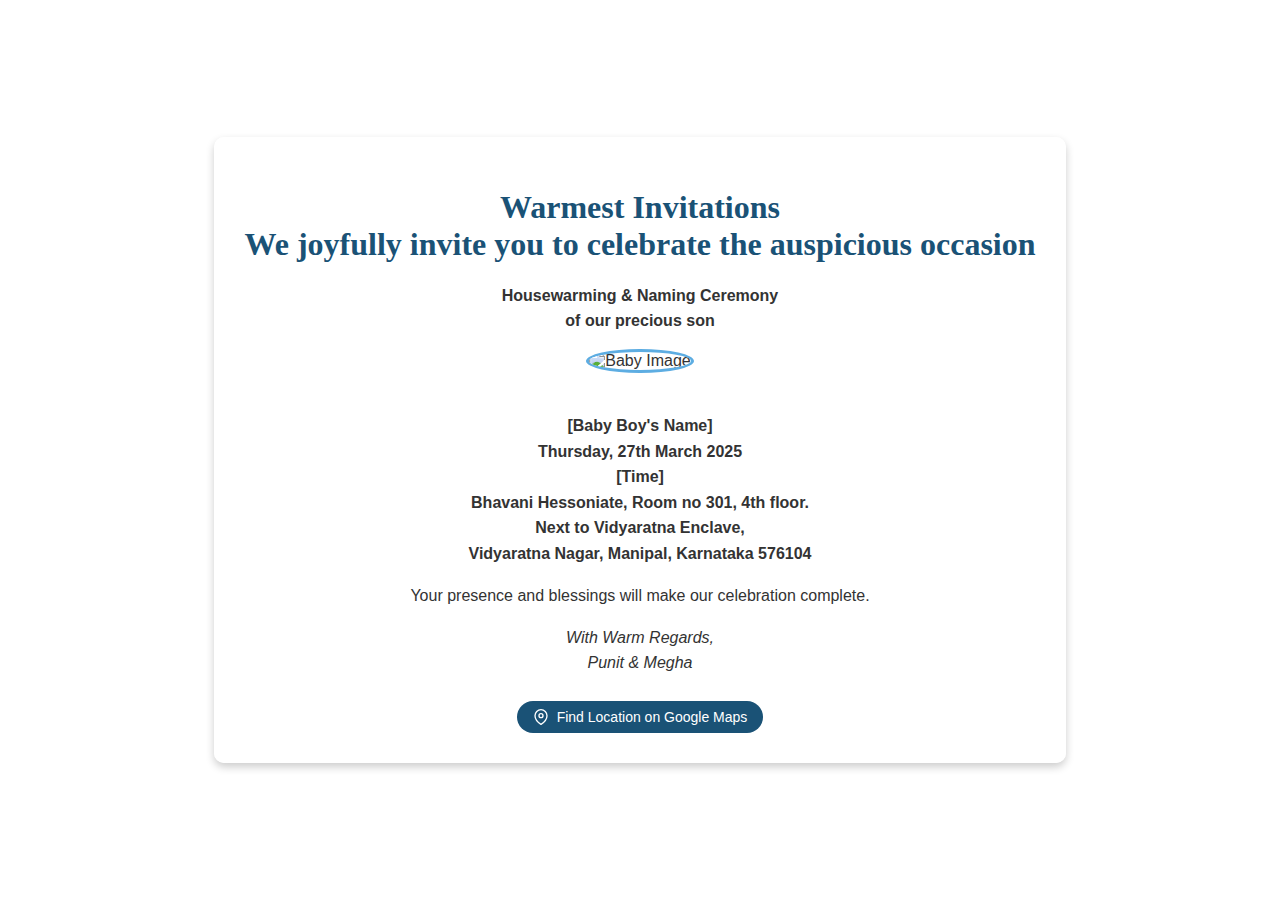
==== index.html @ fb71dc18 "renamed the file" ====
<!DOCTYPE html>
<html>
<head>
  <title>Housewarming & Naming Ceremony</title>
  <style>
    body {
      font-family: 'Arial', sans-serif;
      display: flex;
      justify-content: center;
      align-items: center;
      height: 100vh;
      margin: 0;
      background-image: url('https://images.unsplash.com/photo-1507525428034-b723cf961d3e?ixlib=rb-1.2.1&auto=format&fit=crop&w=1350&q=80');
      background-size: cover;
      background-position: center;
      background-repeat: no-repeat;
    }
    
    .card {
      max-width: 80%;
      padding: 30px;
      margin: 30px;
      background-color: rgba(255, 255, 255, 0.9); /* Semi-transparent white */
      border-radius: 10px;
      box-shadow: 0 4px 8px rgba(0, 0, 0, 0.2);
      text-align: center;
      color: #333;
      position: relative;
    }
    
    .card h1 {
      font-family: 'Times New Roman', serif;
      color: #1a5276; /* Deep sea blue */
      margin-bottom: 20px;
    }
    
    .card img {
      max-width: 150px;
      margin-bottom: 20px;
      border-radius: 50%; /* Optional: circular image */
      border: 3px solid #5dade2; /* Light blue border */
    }
    
    .card p {
      line-height: 1.6;
      margin-bottom: 15px;
    }
    
    .card .details {
      font-weight: bold;
      margin-top: 20px;
    }
    
    .card .rsvp {
      margin-top: 20px;
    }
    
    .card .names {
      font-style: italic;
      margin-top: 20px;
    }
    
    .map-section {
      margin-top: 25px;
      display: flex;
      justify-content: center;
      align-items: center;
    }
    
    .location-link {
      display: inline-flex;
      align-items: center;
      padding: 8px 16px;
      background-color: #1a5276;
      color: white;
      text-decoration: none;
      border-radius: 20px;
      font-size: 14px;
      transition: background-color 0.3s;
    }
    
    .location-link:hover {
      background-color: #2980b9;
    }
    
    .location-link svg {
      width: 16px;
      height: 16px;
      margin-right: 8px;
    }
  </style>
</head>
<body>

<div class="card">
  <h1>Warmest Invitations
    <br>We joyfully invite you to celebrate the auspicious occasion 
    </h1>
  <p><B>Housewarming & Naming Ceremony<br>of our precious son</B></p>
  <img src="baby_image.jpg" alt="Baby Image">
  <p class="details">
    <strong>[Baby Boy's Name]</strong><br>
    Thursday, 27th March 2025<br>
    [Time]<br>
    Bhavani Hessoniate, Room no 301, 4th floor.<br>
    Next to Vidyaratna Enclave,<br>
    Vidyaratna Nagar, Manipal, Karnataka 576104
  </p>
  <div class="rsvp">
    Your presence and blessings will make our celebration complete.
  </div>
  <p class="names">With Warm Regards,<br> Punit & Megha</p>
  
  <!-- Map link section inside the card -->
  <div class="map-section">
    <a href="https://www.google.com/maps/search/Bhavani+Hessoniate,+Vidyaratna+Nagar,+Manipal,+Karnataka+576104" target="_blank" class="location-link">
      <svg xmlns="http://www.w3.org/2000/svg" viewBox="0 0 24 24" fill="none" stroke="currentColor" stroke-width="2" stroke-linecap="round" stroke-linejoin="round">
        <path d="M21 10c0 7-9 13-9 13s-9-6-9-13a9 9 0 0 1 18 0z"></path>
        <circle cx="12" cy="10" r="3"></circle>
      </svg>
      Find Location on Google Maps
    </a>
  </div>
</div>

</body>
</html>
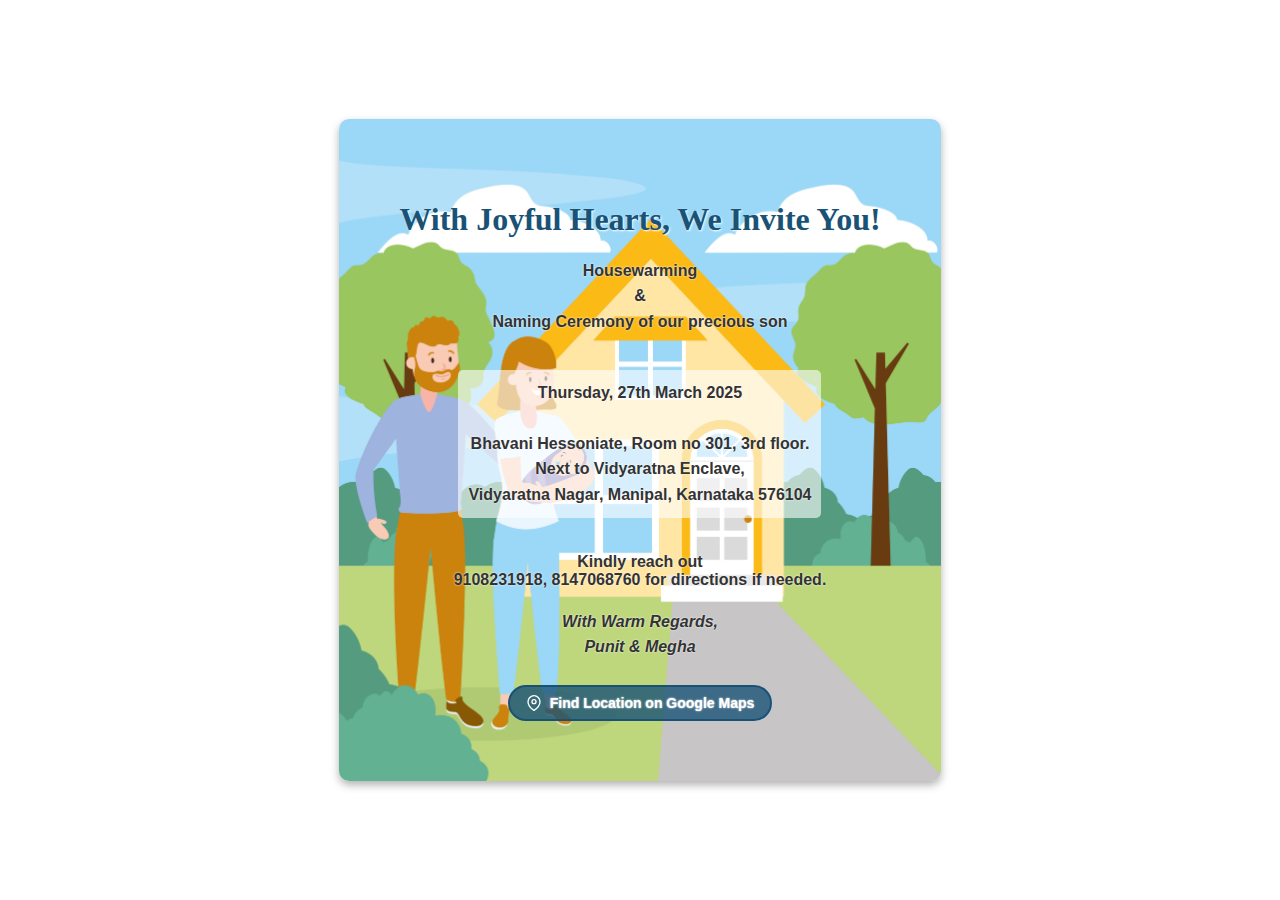
==== commit c9c356f1: "added image and changes to the invitation" ====
--- a/index.html
+++ b/index.html
@@ -20,18 +20,31 @@
       max-width: 80%;
       padding: 30px;
       margin: 30px;
-      background-color: rgba(255, 255, 255, 0.9); /* Semi-transparent white */
+      background-image: url('homeWithbaby1.jpg');
+      background-size: cover;
+      background-position: center;
       border-radius: 10px;
-      box-shadow: 0 4px 8px rgba(0, 0, 0, 0.2);
+      box-shadow: 0 4px 8px rgba(0, 0, 0, 0.3);
       text-align: center;
+      position: relative;
+      overflow: hidden;
+    }
+    
+    .card-content {
+      background-color: rgba(255, 255, 255, 0); /* More transparent background */
+      padding: 30px;
+      border-radius: 8px;
+      position: relative;
+      z-index: 1;
       color: #333;
-      position: relative;
+      text-shadow: 0 0 2px #fff; /* Text shadow to help readability */
     }
     
     .card h1 {
       font-family: 'Times New Roman', serif;
       color: #1a5276; /* Deep sea blue */
       margin-bottom: 20px;
+      text-shadow: 1px 1px 2px white; /* Enhanced text shadow for header */
     }
     
     .card img {
@@ -39,25 +52,33 @@
       margin-bottom: 20px;
       border-radius: 50%; /* Optional: circular image */
       border: 3px solid #5dade2; /* Light blue border */
+      box-shadow: 0 0 10px rgba(255, 255, 255, 0.7); /* White glow around image */
     }
     
     .card p {
       line-height: 1.6;
       margin-bottom: 15px;
+      font-weight: 500; /* Slightly bolder text for better readability */
     }
     
     .card .details {
       font-weight: bold;
       margin-top: 20px;
+      background-color: rgba(255, 255, 255, 0.6); /* Slightly more visible background for details */
+      padding: 10px;
+      border-radius: 5px;
+      display: inline-block;
     }
     
     .card .rsvp {
       margin-top: 20px;
+      font-weight: bold;
     }
     
     .card .names {
       font-style: italic;
       margin-top: 20px;
+      font-weight: bold;
     }
     
     .map-section {
@@ -71,16 +92,18 @@
       display: inline-flex;
       align-items: center;
       padding: 8px 16px;
-      background-color: #1a5276;
+      background-color: rgba(26, 82, 118, 0.8); /* Semi-transparent blue */
       color: white;
       text-decoration: none;
       border-radius: 20px;
       font-size: 14px;
       transition: background-color 0.3s;
+      font-weight: bold;
+      border: 2px solid #1a5276;
     }
     
     .location-link:hover {
-      background-color: #2980b9;
+      background-color: rgba(41, 128, 185, 0.9);
     }
     
     .location-link svg {
@@ -93,33 +116,32 @@
 <body>
 
 <div class="card">
-  <h1>Warmest Invitations
-    <br>We joyfully invite you to celebrate the auspicious occasion 
-    </h1>
-  <p><B>Housewarming & Naming Ceremony<br>of our precious son</B></p>
-  <img src="baby_image.jpg" alt="Baby Image">
-  <p class="details">
-    <strong>[Baby Boy's Name]</strong><br>
-    Thursday, 27th March 2025<br>
-    [Time]<br>
-    Bhavani Hessoniate, Room no 301, 4th floor.<br>
-    Next to Vidyaratna Enclave,<br>
-    Vidyaratna Nagar, Manipal, Karnataka 576104
-  </p>
-  <div class="rsvp">
-    Your presence and blessings will make our celebration complete.
-  </div>
-  <p class="names">With Warm Regards,<br> Punit & Megha</p>
-  
-  <!-- Map link section inside the card -->
-  <div class="map-section">
-    <a href="https://www.google.com/maps/search/Bhavani+Hessoniate,+Vidyaratna+Nagar,+Manipal,+Karnataka+576104" target="_blank" class="location-link">
-      <svg xmlns="http://www.w3.org/2000/svg" viewBox="0 0 24 24" fill="none" stroke="currentColor" stroke-width="2" stroke-linecap="round" stroke-linejoin="round">
-        <path d="M21 10c0 7-9 13-9 13s-9-6-9-13a9 9 0 0 1 18 0z"></path>
-        <circle cx="12" cy="10" r="3"></circle>
-      </svg>
-      Find Location on Google Maps
-    </a>
+  <div class="card-content">
+    <h1>With Joyful Hearts, We Invite You!</h1>
+    <p><strong>Housewarming</strong> <br><b>&</b> <br> <strong>Naming Ceremony of our precious son</strong></p>
+    <p class="details">
+      Thursday, 27th March 2025<br>
+      <br>
+      Bhavani Hessoniate, Room no 301, 3rd floor.<br>
+      Next to Vidyaratna Enclave,<br>
+      Vidyaratna Nagar, Manipal, Karnataka 576104
+    </p>
+    <div class="rsvp">
+      Kindly reach out<br>
+      9108231918, 8147068760 for directions if needed.
+    </div>
+    <p class="names">With Warm Regards,<br> Punit & Megha</p>
+    
+    <!-- Map link section inside the card -->
+    <div class="map-section">
+      <a href="https://www.google.com/maps/search/Bhavani+Hessoniate,+Vidyaratna+Nagar,+Manipal,+Karnataka+576104" target="_blank" class="location-link">
+        <svg xmlns="http://www.w3.org/2000/svg" viewBox="0 0 24 24" fill="none" stroke="currentColor" stroke-width="2" stroke-linecap="round" stroke-linejoin="round">
+          <path d="M21 10c0 7-9 13-9 13s-9-6-9-13a9 9 0 0 1 18 0z"></path>
+          <circle cx="12" cy="10" r="3"></circle>
+        </svg>
+        Find Location on Google Maps
+      </a>
+    </div>
   </div>
 </div>
 
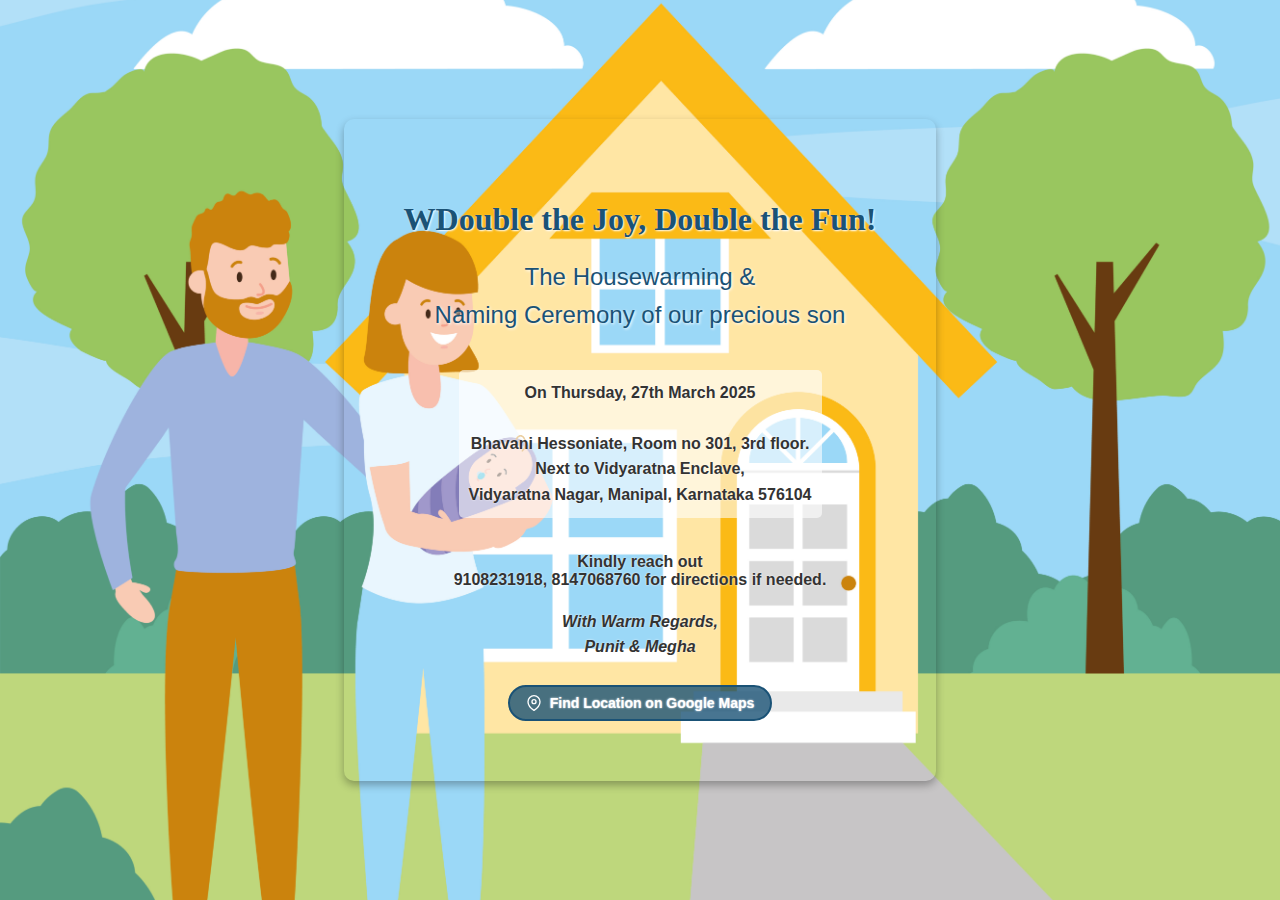
==== commit 8566f6b6: "added index1.html" ====
--- a/index.html
+++ b/index.html
@@ -2,7 +2,7 @@
 <html>
 <head>
   <title>Housewarming & Naming Ceremony</title>
-  <style>
+    <style>
     body {
       font-family: 'Arial', sans-serif;
       display: flex;
@@ -10,7 +10,7 @@
       align-items: center;
       height: 100vh;
       margin: 0;
-      background-image: url('https://images.unsplash.com/photo-1507525428034-b723cf961d3e?ixlib=rb-1.2.1&auto=format&fit=crop&w=1350&q=80');
+      background-image: url('homeWithbaby1.jpg');
       background-size: cover;
       background-position: center;
       background-repeat: no-repeat;
@@ -20,9 +20,6 @@
       max-width: 80%;
       padding: 30px;
       margin: 30px;
-      background-image: url('homeWithbaby1.jpg');
-      background-size: cover;
-      background-position: center;
       border-radius: 10px;
       box-shadow: 0 4px 8px rgba(0, 0, 0, 0.3);
       text-align: center;
@@ -111,16 +108,26 @@
       height: 16px;
       margin-right: 8px;
     }
+
+    .ceremony-title {
+  font-size: 24px; /* Larger font size */
+  font-weight: bold;
+  color: #1a5276; /* Deep sea blue */
+  margin: 15px 0;
+  text-shadow: 1px 1px 3px white; /* Enhanced shadow for readability */
+}
+
   </style>
 </head>
 <body>
 
 <div class="card">
   <div class="card-content">
-    <h1>With Joyful Hearts, We Invite You!</h1>
-    <p><strong>Housewarming</strong> <br><b>&</b> <br> <strong>Naming Ceremony of our precious son</strong></p>
+    <h1>WDouble the Joy, Double the Fun!
+    </h1>
+    <p class="ceremony-title">The Housewarming & <br>Naming Ceremony of our precious son</p>
     <p class="details">
-      Thursday, 27th March 2025<br>
+      On Thursday, 27th March 2025<br>
       <br>
       Bhavani Hessoniate, Room no 301, 3rd floor.<br>
       Next to Vidyaratna Enclave,<br>
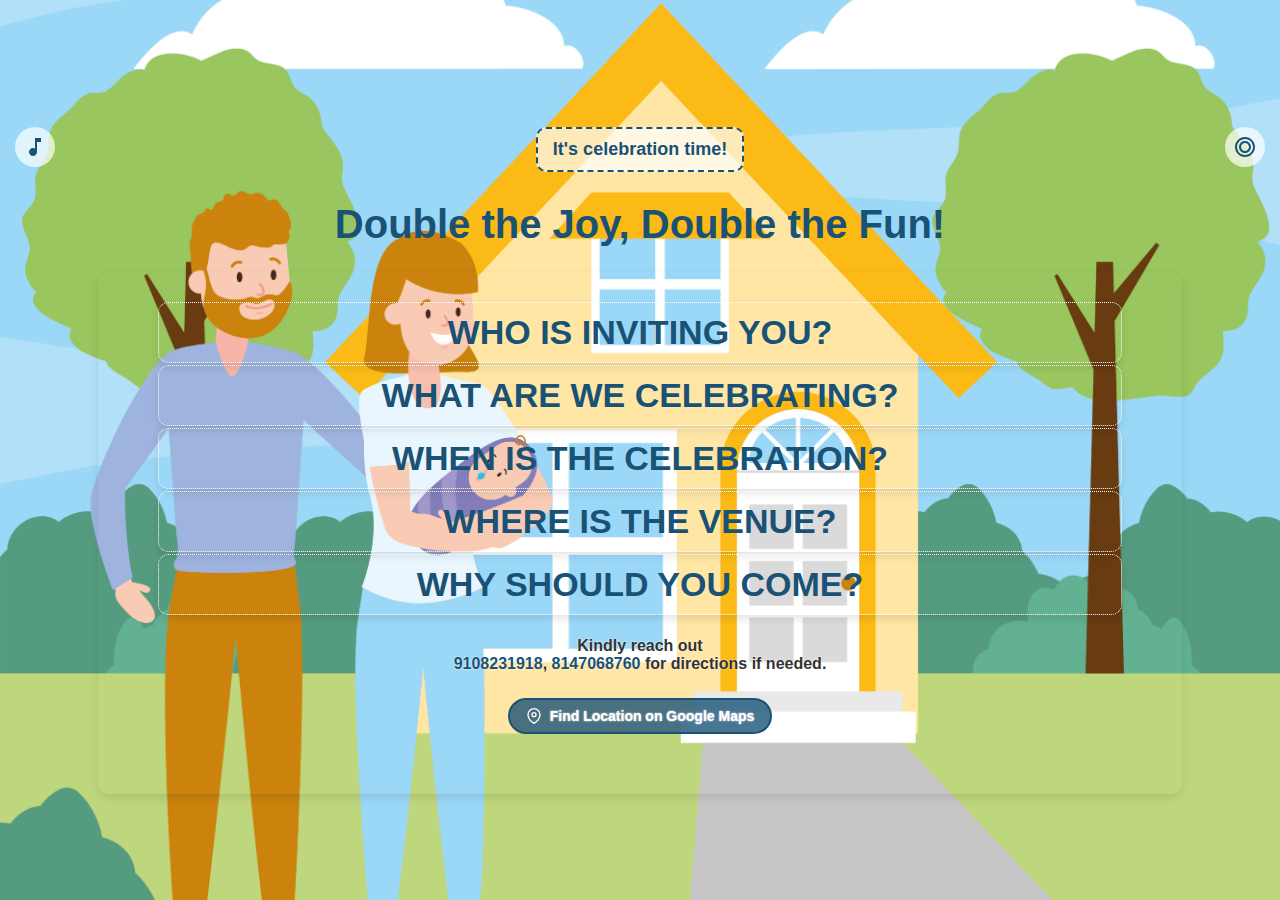
==== commit caa1b20b: "added code to js and css file" ====
--- a/index.html
+++ b/index.html
@@ -1,156 +1,68 @@
 <!DOCTYPE html>
 <html>
+
 <head>
-  <title>Housewarming & Naming Ceremony</title>
-    <style>
-    body {
-      font-family: 'Arial', sans-serif;
-      display: flex;
-      justify-content: center;
-      align-items: center;
-      height: 100vh;
-      margin: 0;
-      background-image: url('homeWithbaby1.jpg');
-      background-size: cover;
-      background-position: center;
-      background-repeat: no-repeat;
-    }
-    
-    .card {
-      max-width: 80%;
-      padding: 30px;
-      margin: 30px;
-      border-radius: 10px;
-      box-shadow: 0 4px 8px rgba(0, 0, 0, 0.3);
-      text-align: center;
-      position: relative;
-      overflow: hidden;
-    }
-    
-    .card-content {
-      background-color: rgba(255, 255, 255, 0); /* More transparent background */
-      padding: 30px;
-      border-radius: 8px;
-      position: relative;
-      z-index: 1;
-      color: #333;
-      text-shadow: 0 0 2px #fff; /* Text shadow to help readability */
-    }
-    
-    .card h1 {
-      font-family: 'Times New Roman', serif;
-      color: #1a5276; /* Deep sea blue */
-      margin-bottom: 20px;
-      text-shadow: 1px 1px 2px white; /* Enhanced text shadow for header */
-    }
-    
-    .card img {
-      max-width: 150px;
-      margin-bottom: 20px;
-      border-radius: 50%; /* Optional: circular image */
-      border: 3px solid #5dade2; /* Light blue border */
-      box-shadow: 0 0 10px rgba(255, 255, 255, 0.7); /* White glow around image */
-    }
-    
-    .card p {
-      line-height: 1.6;
-      margin-bottom: 15px;
-      font-weight: 500; /* Slightly bolder text for better readability */
-    }
-    
-    .card .details {
-      font-weight: bold;
-      margin-top: 20px;
-      background-color: rgba(255, 255, 255, 0.6); /* Slightly more visible background for details */
-      padding: 10px;
-      border-radius: 5px;
-      display: inline-block;
-    }
-    
-    .card .rsvp {
-      margin-top: 20px;
-      font-weight: bold;
-    }
-    
-    .card .names {
-      font-style: italic;
-      margin-top: 20px;
-      font-weight: bold;
-    }
-    
-    .map-section {
-      margin-top: 25px;
-      display: flex;
-      justify-content: center;
-      align-items: center;
-    }
-    
-    .location-link {
-      display: inline-flex;
-      align-items: center;
-      padding: 8px 16px;
-      background-color: rgba(26, 82, 118, 0.8); /* Semi-transparent blue */
-      color: white;
-      text-decoration: none;
-      border-radius: 20px;
-      font-size: 14px;
-      transition: background-color 0.3s;
-      font-weight: bold;
-      border: 2px solid #1a5276;
-    }
-    
-    .location-link:hover {
-      background-color: rgba(41, 128, 185, 0.9);
-    }
-    
-    .location-link svg {
-      width: 16px;
-      height: 16px;
-      margin-right: 8px;
-    }
+    <title>Housewarming & Naming Ceremony</title>
+    <link rel="stylesheet" href="./style.css">
+</head>
 
-    .ceremony-title {
-  font-size: 24px; /* Larger font size */
-  font-weight: bold;
-  color: #1a5276; /* Deep sea blue */
-  margin: 15px 0;
-  text-shadow: 1px 1px 3px white; /* Enhanced shadow for readability */
-}
+<body>
+    <div class="wrapper">
+        <div class="countdown_wrapper">
+            <div>
+                <button class="music-control" onclick="toggleMusic()">
+                    <svg viewBox="0 0 24 24">
+                        <path
+                            d="M12 3v10.55c-.59-.34-1.27-.55-2-.55-2.21 0-4 1.79-4 4s1.79 4 4 4 4-1.79 4-4V7h4V3h-6z" />
+                    </svg>
+                </button>
+                <audio id="bgMusic" loop>
+                    <source src="https://www.soundhelix.com/examples/mp3/SoundHelix-Song-1.mp3" type="audio/mpeg">
+                </audio>
+            </div>
+            <div class="countdown_box">
+                <div id="countdown" class="countdown">Loading countdown...</div>
+                <h1 class="heartbeat">Double the Joy, Double the Fun!</h1>
+            </div>
+            <div>
+                <button class="theme-toggle" onclick="toggleTheme()">
+                    <svg viewBox="0 0 24 24">
+                        <path
+                            d="M12 2C6.48 2 2 6.48 2 12s4.48 10 10 10 10-4.48 10-10S17.52 2 12 2zm0 18c-4.41 0-8-3.59-8-8s3.59-8 8-8 8 3.59 8 8-3.59 8-8 8z" />
+                        <path
+                            d="M12 6c-3.31 0-6 2.69-6 6s2.69 6 6 6 6-2.69 6-6-2.69-6-6-6zm0 10c-2.21 0-4-1.79-4-4s1.79-4 4-4 4 1.79 4 4-1.79 4-4 4z" />
+                    </svg>
+                </button>
+            </div>
+        </div>
+        <div class="content__wrapper">
+            <div class="card" style="width: 80%;">
+                <div class="card-content">
+                    <div id="accordion-container">
+                    </div>
+                    <div class="rsvp">
+                        Kindly reach out<br>
+                        <a href="tel:9108231918">9108231918</a>, <a href="tel:8147068760">8147068760</a> for directions
+                        if
+                        needed.
+                    </div>
+                    <div class="map-section">
+                        <a href="https://www.google.com/maps/search/Bhavani+Hessoniate,+Vidyaratna+Nagar,+Manipal,+Karnataka+576104"
+                            target="_blank" class="location-link">
+                            <svg xmlns="http://www.w3.org/2000/svg" viewBox="0 0 24 24" fill="none"
+                                stroke="currentColor" stroke-width="2" stroke-linecap="round" stroke-linejoin="round">
+                                <path d="M21 10c0 7-9 13-9 13s-9-6-9-13a9 9 0 0 1 18 0z"></path>
+                                <circle cx="12" cy="10" r="3"></circle>
+                            </svg>
+                            <span>Find Location on Google Maps</span>
+                        </a>
+                    </div>
+                </div>
+            </div>
+        </div>
 
-  </style>
-</head>
-<body>
+    </div>
+    <script src="./script.js"> </script>
+</body>
 
-<div class="card">
-  <div class="card-content">
-    <h1>WDouble the Joy, Double the Fun!
-    </h1>
-    <p class="ceremony-title">The Housewarming & <br>Naming Ceremony of our precious son</p>
-    <p class="details">
-      On Thursday, 27th March 2025<br>
-      <br>
-      Bhavani Hessoniate, Room no 301, 3rd floor.<br>
-      Next to Vidyaratna Enclave,<br>
-      Vidyaratna Nagar, Manipal, Karnataka 576104
-    </p>
-    <div class="rsvp">
-      Kindly reach out<br>
-      9108231918, 8147068760 for directions if needed.
-    </div>
-    <p class="names">With Warm Regards,<br> Punit & Megha</p>
-    
-    <!-- Map link section inside the card -->
-    <div class="map-section">
-      <a href="https://www.google.com/maps/search/Bhavani+Hessoniate,+Vidyaratna+Nagar,+Manipal,+Karnataka+576104" target="_blank" class="location-link">
-        <svg xmlns="http://www.w3.org/2000/svg" viewBox="0 0 24 24" fill="none" stroke="currentColor" stroke-width="2" stroke-linecap="round" stroke-linejoin="round">
-          <path d="M21 10c0 7-9 13-9 13s-9-6-9-13a9 9 0 0 1 18 0z"></path>
-          <circle cx="12" cy="10" r="3"></circle>
-        </svg>
-        Find Location on Google Maps
-      </a>
-    </div>
-  </div>
-</div>
-
-</body>
 </html>--- a/style.css
+++ b/style.css
@@ -0,0 +1,285 @@
+body {
+    font-family: 'Arial', sans-serif;
+    display: flex;
+    justify-content: center;
+    align-items: center;
+    height: 100vh;
+    margin: 0;
+    background-image: url('homeWithbaby1.jpg');
+    background-size: cover;
+    background-position: center;
+    background-repeat: no-repeat;
+    transition: background-image 1s ease;
+}
+
+
+.countdown_wrapper {
+    display: flex;
+    justify-content: space-between;
+    padding: 10px 0px;
+    padding-top: 50px;
+    padding-left: 15px;
+    padding-right: 15px;
+}
+
+.content__wrapper {
+    display: flex;
+    justify-content: center;
+}
+
+.card {
+    max-width: 80%;
+    padding: 30px;
+    margin: 30px;
+    border-radius: 10px;
+    box-shadow: 0 4px 8px rgba(0, 0, 0, 0.1);
+    text-align: center;
+    position: relative;
+    overflow: hidden;
+    margin-top: 0px;
+    padding-top: 0px;
+}
+
+.card:hover {
+    transform: scale(1.02);
+    box-shadow: 0 8px 16px rgba(0, 0, 0, 0);
+}
+
+.card-content {
+    background-color: rgba(255, 255, 255, 0);
+    padding: 30px;
+    border-radius: 8px;
+    position: relative;
+    z-index: 1;
+    color: #333;
+    text-shadow: 0 0 2px #fff;
+}
+
+.card h1 {
+    font-family: 'Times New Roman', serif;
+    color: #1a5276;
+    margin-bottom: 20px;
+    text-shadow: 1px 1px 2px white;
+    animation: glow 2s infinite alternate;
+}
+
+
+.card p {
+    line-height: 1.6;
+    margin-bottom: 15px;
+    font-weight: 500;
+}
+
+.card .rsvp {
+    margin-top: 20px;
+    font-weight: bold;
+    /* cursor: pointer; */
+}
+
+
+.map-section {
+    margin-top: 25px;
+    display: flex;
+    justify-content: center;
+    align-items: center;
+}
+
+.location-link {
+    display: inline-flex;
+    align-items: center;
+    padding: 8px 16px;
+    background-color: rgba(26, 82, 118, 0.8);
+    color: white;
+    text-decoration: none;
+    border-radius: 20px;
+    font-size: 14px;
+    transition: all 0.3s ease;
+    font-weight: bold;
+    border: 2px solid #1a5276;
+}
+
+.location-link:hover {
+    background-color: rgba(41, 128, 185, 0.9);
+    transform: translateY(-3px);
+    box-shadow: 0 4px 8px rgba(0, 0, 0, 0.2);
+}
+
+.location-link svg {
+    width: 16px;
+    height: 16px;
+    margin-right: 8px;
+    transition: transform 0.3s ease;
+}
+
+.location-link:hover svg {
+    transform: scale(1.2);
+}
+
+.countdown {
+    font-size: 18px;
+    color: #1a5276;
+    margin: 0 0 30px 0;
+    font-weight: bold;
+    background-color: rgba(255, 255, 255, 0.7);
+    padding: 10px 15px;
+    border-radius: 10px;
+    display: flex;
+    text-align: center;
+    width: fit-content;
+    border: 2px dashed #1a5276;
+}
+
+.confetti {
+    position: absolute;
+    width: 10px;
+    height: 10px;
+    background-color: #f39c12;
+    border-radius: 50%;
+    animation: confetti-fall 3s linear infinite;
+    opacity: 0;
+}
+
+@keyframes confetti-fall {
+    0% {
+        transform: translateY(-100vh) rotate(0deg);
+        opacity: 1;
+    }
+
+    100% {
+        transform: translateY(100vh) rotate(720deg);
+        opacity: 0;
+    }
+}
+
+.theme-toggle {
+    background-color: rgba(255, 255, 255, 0.7);
+    border: none;
+    border-radius: 50%;
+    width: 40px;
+    height: 40px;
+    cursor: pointer;
+    display: flex;
+    justify-content: center;
+    align-items: center;
+    transition: background-color 0.3s ease;
+}
+
+.theme-toggle:hover {
+    background-color: rgba(255, 255, 255, 0.9);
+}
+
+.theme-toggle svg {
+    width: 24px;
+    height: 24px;
+    fill: #1a5276;
+}
+
+.countdown_box {
+    display: flex;
+    flex-direction: column;
+    text-align: center;
+    align-items: center;
+}
+
+.music-control {
+    background-color: rgba(255, 255, 255, 0.7);
+    border: none;
+    border-radius: 50%;
+    width: 40px;
+    height: 40px;
+    cursor: pointer;
+    display: flex;
+    justify-content: center;
+    align-items: center;
+    transition: background-color 0.3s ease;
+}
+
+.music-control:hover {
+    background-color: rgba(255, 255, 255, 0.9);
+}
+
+.music-control svg {
+    width: 24px;
+    height: 24px;
+    fill: #1a5276;
+}
+
+@keyframes heartbeat {
+    0% {
+        transform: scale(1) translateY(0);
+    }
+
+    25% {
+        transform: scale(1.1) translateY(-10px);
+    }
+
+    50% {
+        transform: scale(1) translateY(0);
+    }
+
+    75% {
+        transform: scale(1.1) translateY(-10px);
+    }
+
+    100% {
+        transform: scale(1) translateY(0);
+    }
+}
+
+.heartbeat {
+    animation: heartbeat 1.5s ease-in-out infinite;
+    display: inline-block;
+    font-size: 40px;
+    color: #1a5276;
+    margin: 0 0 15px 0;
+    font-weight: bold;
+
+}
+
+.box__wrapper {
+    background: #6d56c1;
+    width: 100%;
+    text-align: center;
+    /* border-radius: 10px;
+    border: 1px solid white; */
+    color: white;
+    font-size: 20px;
+    padding: 10px 20px;
+    cursor: pointer;
+}
+
+.accordion {
+    background: transparent;
+    width: 100%;
+    text-align: center;
+    font-size: 34px;
+    color: #1a5276;
+    margin: 0 0 15px 0;
+    font-weight: bold;
+    text-transform: uppercase;
+    padding: 10px 20px;
+    cursor: pointer;
+    border: 1px dotted white;
+    border-radius: 10px;
+    margin-bottom: 2px;
+    box-shadow: 0 4px 8px rgba(0, 0, 0, 0.1);
+}
+
+.panel {
+    padding: 0 18px;
+    display: none;
+    background-color: white;
+    overflow: hidden;
+    padding: 0 18px;
+    display: none;
+    background-color: #bed77c80;
+    border-radius: 10px;
+    overflow: hidden;
+    color: #683c10;
+    font-size: 30px;
+    font-weight: 1000;
+    text-align: left;
+    box-shadow: 0 4px 8px rgba(173, 170, 170, 0.1);
+}
+
+@media only screen and (max-width: 600px) {}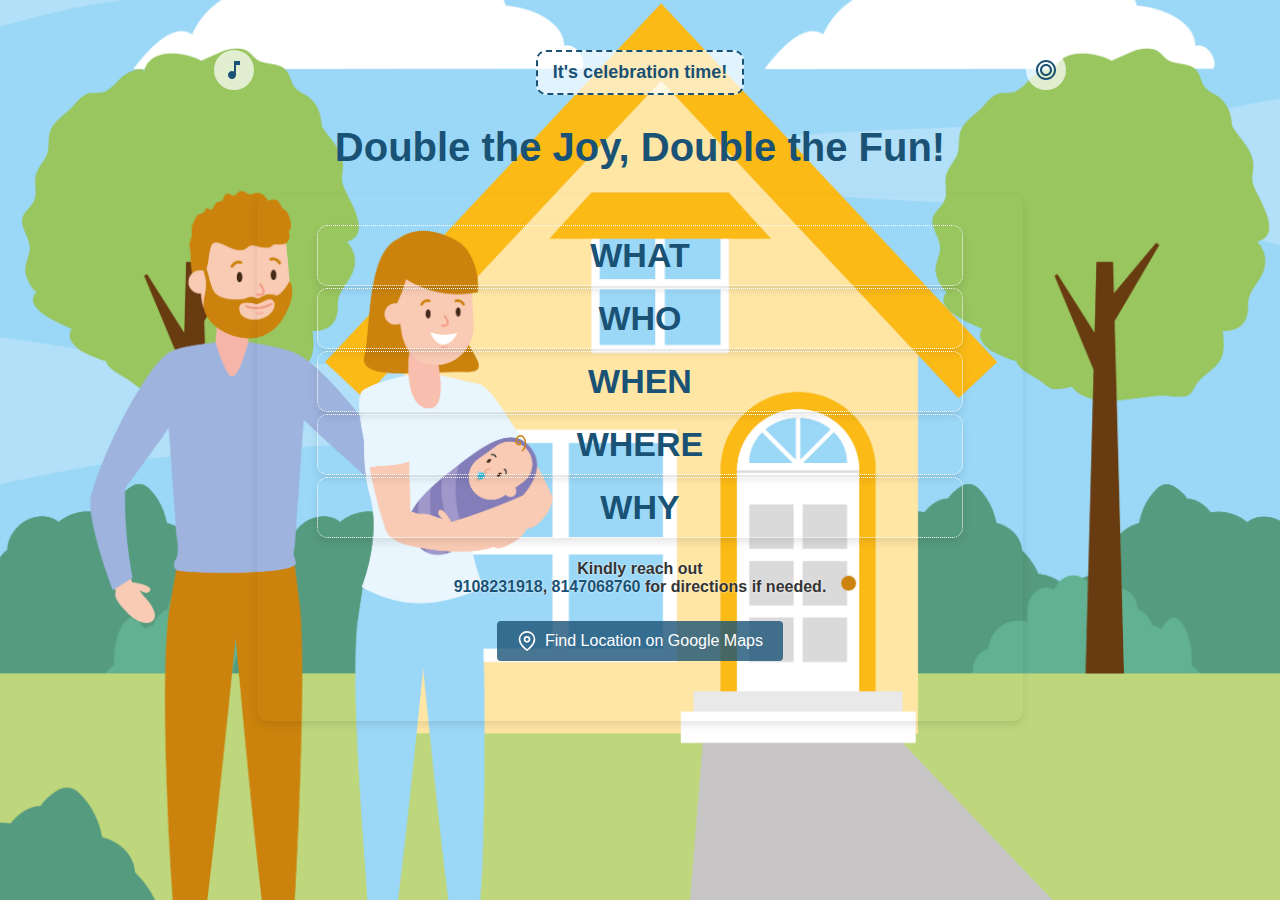
==== commit d775005f: "added fixes to the website" ====
--- a/index.html
+++ b/index.html
@@ -3,7 +3,8 @@
 
 <head>
     <title>Housewarming & Naming Ceremony</title>
-    <link rel="stylesheet" href="./style.css">
+    <meta name="viewport" content="width=device-width, initial-scale=1.0">
+    <link rel="stylesheet" href="style.css">
 </head>
 
 <body>
@@ -36,7 +37,7 @@
             </div>
         </div>
         <div class="content__wrapper">
-            <div class="card" style="width: 80%;">
+            <div class="card">
                 <div class="card-content">
                     <div id="accordion-container">
                     </div>
@@ -46,7 +47,7 @@
                         if
                         needed.
                     </div>
-                    <div class="map-section">
+                    <!-- <div class="map-section">
                         <a href="https://www.google.com/maps/search/Bhavani+Hessoniate,+Vidyaratna+Nagar,+Manipal,+Karnataka+576104"
                             target="_blank" class="location-link">
                             <svg xmlns="http://www.w3.org/2000/svg" viewBox="0 0 24 24" fill="none"
@@ -56,9 +57,31 @@
                             </svg>
                             <span>Find Location on Google Maps</span>
                         </a>
+                    </div> -->
+                    <div class="map-section">
+                        <button id="find-location-btn" class="location-btn">
+                            <svg xmlns="http://www.w3.org/2000/svg" viewBox="0 0 24 24" fill="none"
+                                 stroke="currentColor" stroke-width="2" stroke-linecap="round" stroke-linejoin="round" class="icon">
+                                <path d="M21 10c0 7-9 13-9 13s-9-6-9-13a9 9 0 0 1 18 0z"></path>
+                                <circle cx="12" cy="10" r="3"></circle>
+                            </svg>
+                            Find Location on Google Maps
+                        </button>
                     </div>
+                    
+                   
                 </div>
             </div>
+        </div>
+        <div class="map-section--mobile">
+            <button id="find-location-btn" class="location-btn">
+                <svg xmlns="http://www.w3.org/2000/svg" viewBox="0 0 24 24" fill="none"
+                     stroke="currentColor" stroke-width="2" stroke-linecap="round" stroke-linejoin="round" class="icon">
+                    <path d="M21 10c0 7-9 13-9 13s-9-6-9-13a9 9 0 0 1 18 0z"></path>
+                    <circle cx="12" cy="10" r="3"></circle>
+                </svg>
+                Find Location on Google Maps
+            </button>
         </div>
 
     </div>
--- a/style.css
+++ b/style.css
@@ -2,7 +2,7 @@
     font-family: 'Arial', sans-serif;
     display: flex;
     justify-content: center;
-    align-items: center;
+    /* align-items: center; */
     height: 100vh;
     margin: 0;
     background-image: url('homeWithbaby1.jpg');
@@ -38,6 +38,7 @@
     overflow: hidden;
     margin-top: 0px;
     padding-top: 0px;
+    width: 80%;
 }
 
 .card:hover {
@@ -91,8 +92,9 @@
     background-color: rgba(26, 82, 118, 0.8);
     color: white;
     text-decoration: none;
-    border-radius: 20px;
-    font-size: 14px;
+    font-size: 20px;
+    font-weight: 800;
+    border-radius: 15px;
     transition: all 0.3s ease;
     font-weight: bold;
     border: 2px solid #1a5276;
@@ -281,5 +283,59 @@
     text-align: left;
     box-shadow: 0 4px 8px rgba(173, 170, 170, 0.1);
 }
-
-@media only screen and (max-width: 600px) {}+.location-btn {
+    display: flex;
+    align-items: center;
+    background-color: rgba(26, 82, 118, 0.8);
+    color: white;
+    border: none;
+    padding: 10px 20px;
+    font-size: 16px;
+    border-radius: 4px;
+    cursor: pointer;
+    transition: background-color 0.3s ease;
+}
+
+.location-btn .icon {
+    width: 20px;
+    height: 20px;
+    margin-right: 8px;
+}
+
+.location-btn:hover {
+    background-color: rgba(26, 82, 118, 0.8);
+}
+.map-section--mobile {
+    display: none;
+}
+@media only screen and (max-width: 600px) {
+    .card {
+        max-width: 100%;
+        width: 100%;
+    }
+    .card-content {
+        padding: 0px;
+    }
+    .card p {
+        font-size: 15px;
+        margin-bottom: 0px;
+    }
+    .countdown {
+        font-size: 10px;
+
+    }
+    .heartbeat {
+        font-size: 20px;
+    }
+    .accordion {
+        font-size: 20px;
+    }
+    .map-section--mobile {
+
+        display: flex;
+        justify-content: center;
+    }
+    .map-section {
+        display: none;
+    }
+}